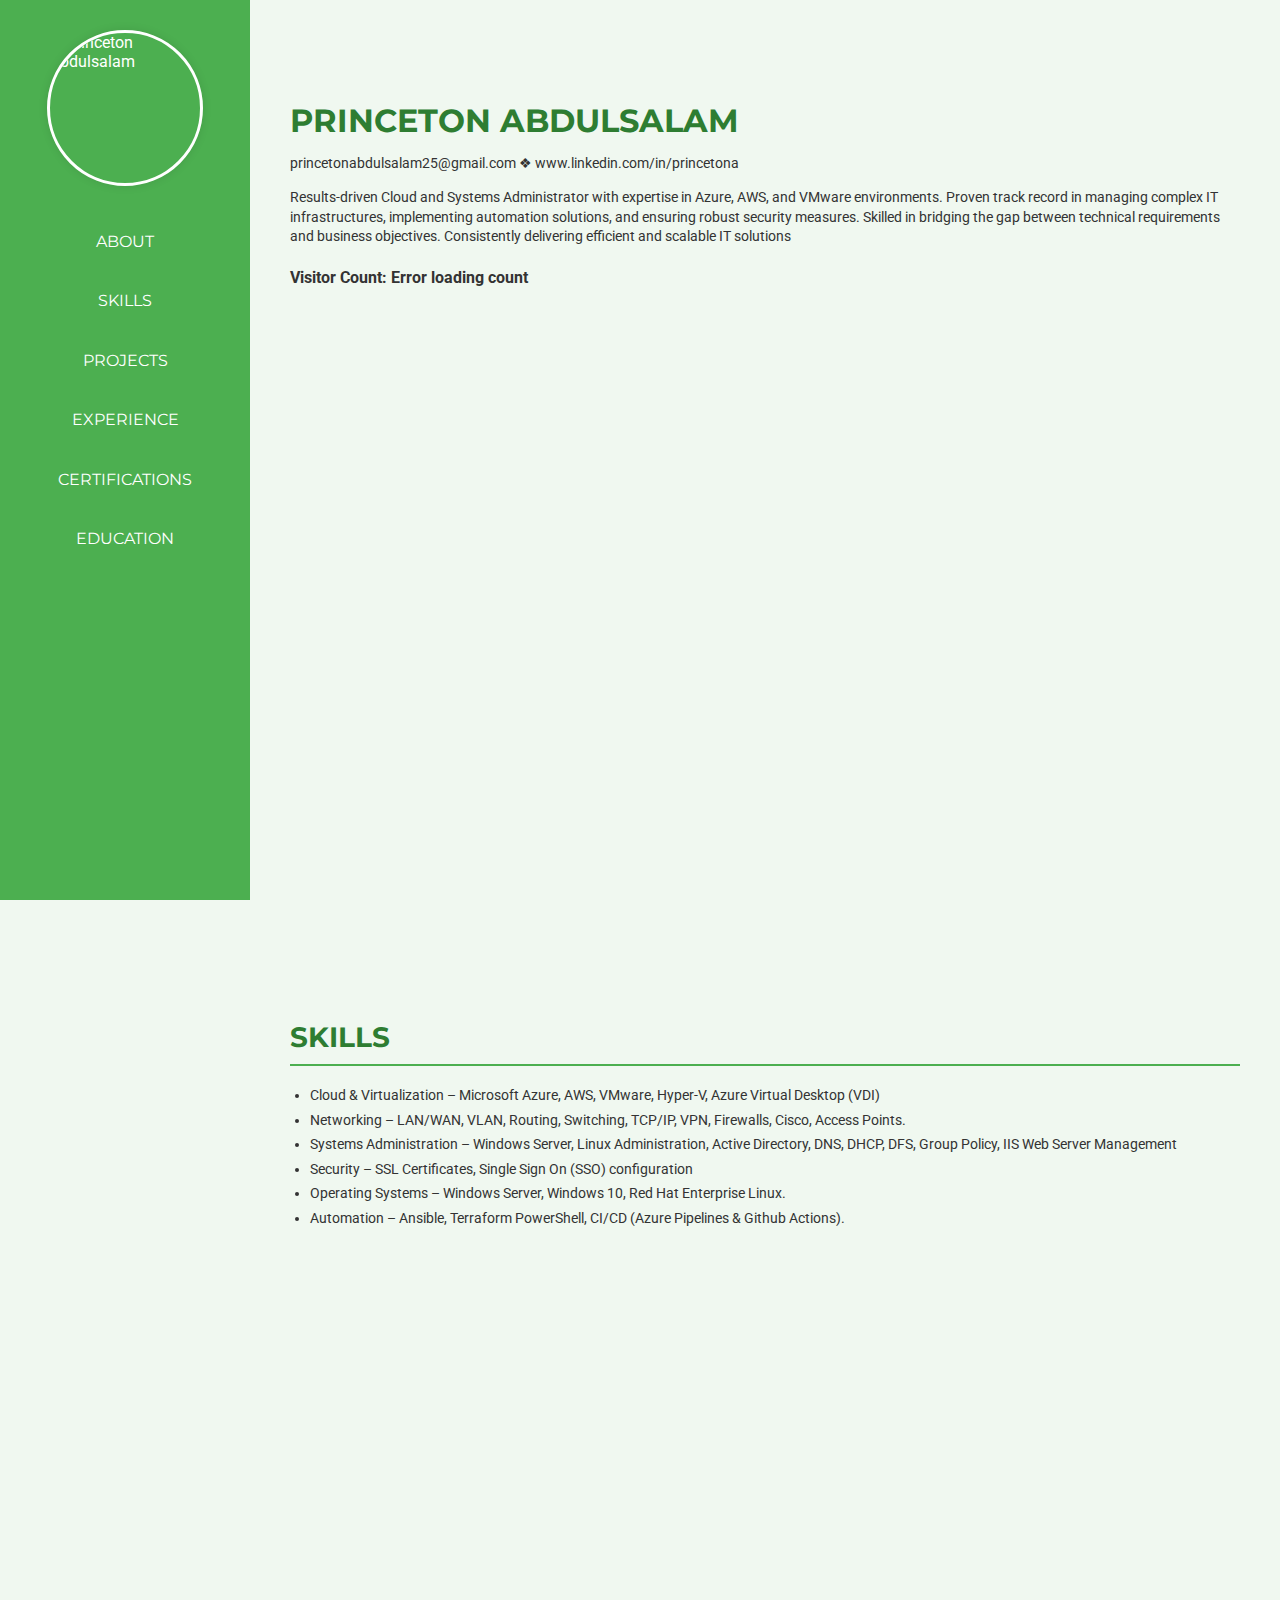
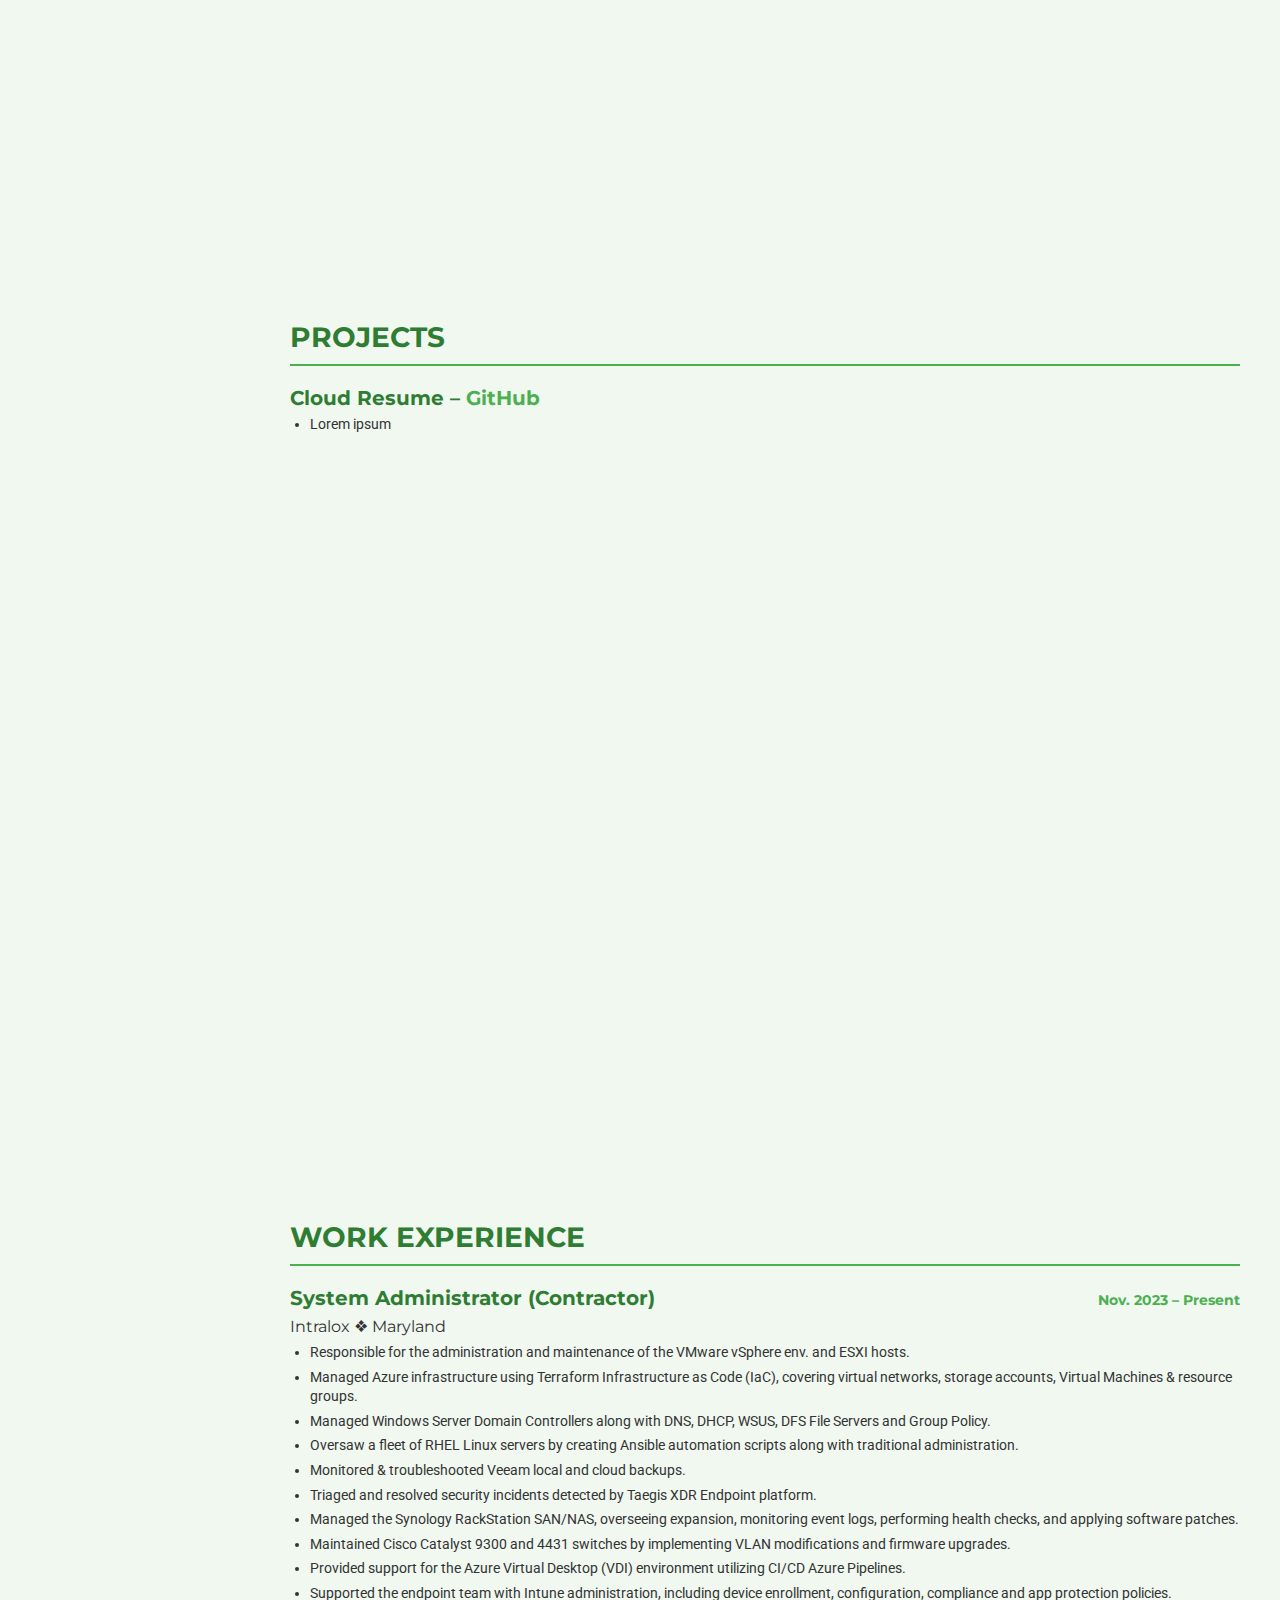
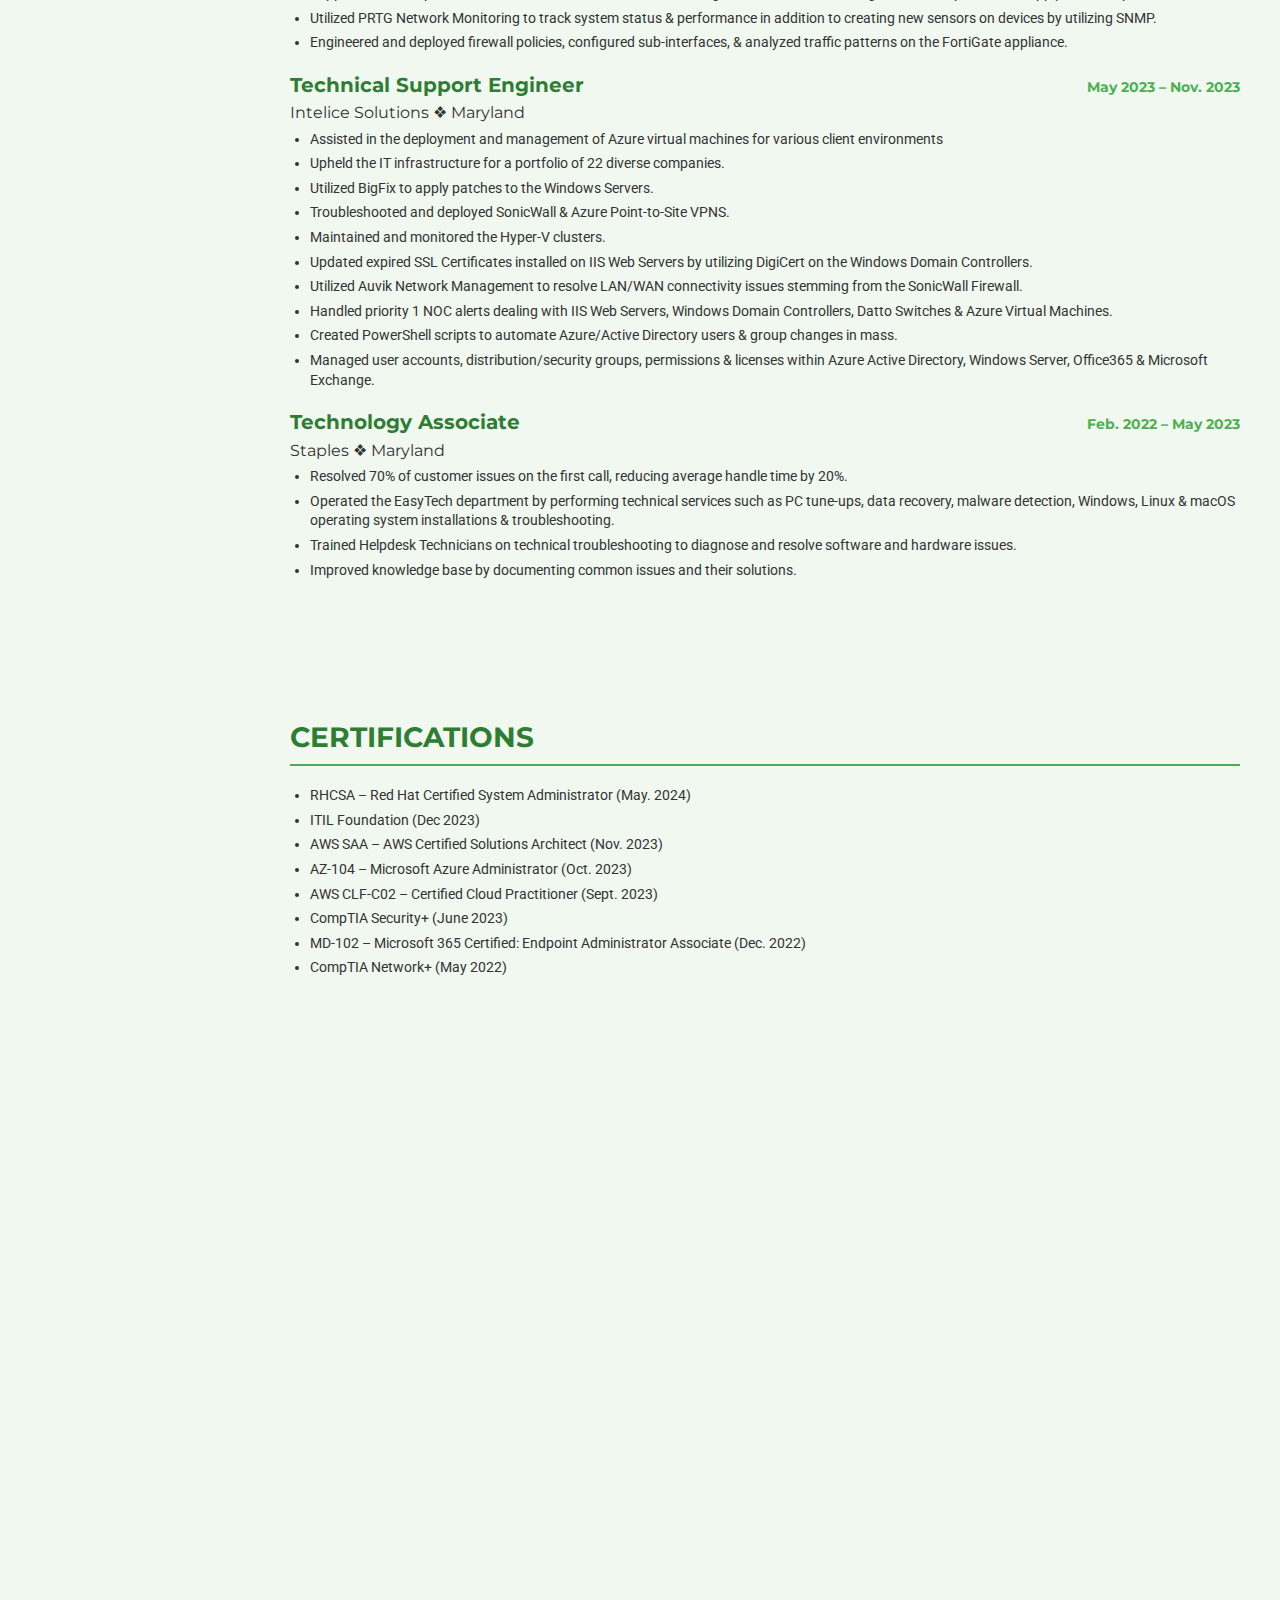
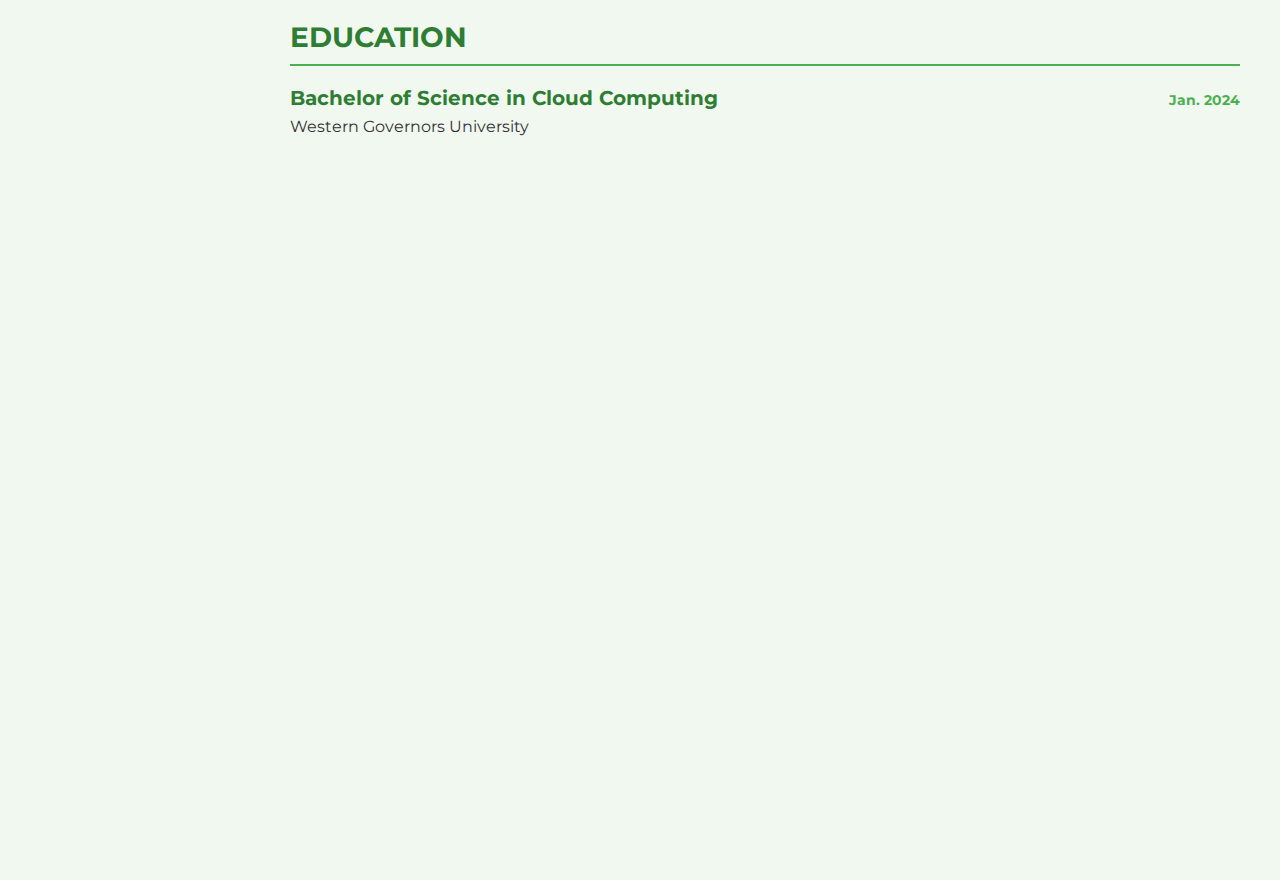
==== frontend_infrastructure/Website Homepage/Resume files/index.html @ 91055bc8 "added website files to local git" ====
<!DOCTYPE html>
<html lang="en">
<head>
    <meta charset="UTF-8">
    <meta name="viewport" content="width=device-width, initial-scale=1.0">
    <title>Princeton Abdulsalam - Resume</title>
    <link rel="stylesheet" href="styles.css">
    <link href="https://fonts.googleapis.com/css2?family=Roboto:wght@300;400;700&family=Montserrat:wght@400;700&display=swap" rel="stylesheet">
    <script src="https://kit.fontawesome.com/your-font-awesome-kit.js" crossorigin="anonymous"></script>
</head>
<body>
    <div class="container">
        <div class="hamburger">
            <span></span>
            <span></span>
            <span></span>
        </div>
        <div class="sidebar">
            <img src="https://media.licdn.com/dms/image/v2/D4E03AQHfR30F-wAJfA/profile-displayphoto-shrink_800_800/profile-displayphoto-shrink_800_800/0/1718891274102?e=1730332800&v=beta&t=MhQxaGRSn_IXWd5eyo-NEE5Fwlp2yYw5iKrDuWVFXso" alt="Princeton Abdulsalam" class="profile-img">
            <nav>
                <ul class="menu">
                    <li><a href="#about" id="about-link">ABOUT</a></li>
                    <li><a href="#skills" id="skills-link">SKILLS</a></li>
                    <li><a href="#projects" id="projects-link">PROJECTS</a></li>
                    <li><a href="#experience" id="experience-link">EXPERIENCE</a></li>
                    <li><a href="#certifications" id="certifications-link">CERTIFICATIONS</a></li>
                    <li><a href="#education" id="education-link">EDUCATION</a></li>
                </ul>
            </nav>
            <div class="social-icons">
                <a href="https://www.linkedin.com/in/princetona" target="_blank"><i class="fab fa-linkedin"></i></a>
                <a href="https://github.com/Princeton45" target="_blank"><i class="fab fa-github"></i></a>
            </div>
        </div>
        <div class="content">
            <section id="about" class="fullscreen-section">
                <h1>PRINCETON ABDULSALAM</h1>
                <p>princetonabdulsalam25@gmail.com ❖ www.linkedin.com/in/princetona</p>
                <p>Results-driven Cloud and Systems Administrator with expertise in Azure, AWS, and VMware environments. Proven track record in managing complex IT infrastructures, implementing automation solutions, and ensuring robust security measures. Skilled in bridging the gap between technical requirements and business objectives. Consistently delivering efficient and scalable IT solutions </p>
                <h4>Visitor Count: <span id="visitor-count">Loading...</span></h4>
            </section>
            
            <section id="skills" class="fullscreen-section">
                <h2>SKILLS</h2>
                <ul>
                    <li>Cloud & Virtualization – Microsoft Azure, AWS, VMware, Hyper-V, Azure Virtual Desktop (VDI)</li>
                    <li>Networking – LAN/WAN, VLAN, Routing, Switching, TCP/IP, VPN, Firewalls, Cisco, Access Points.</li>
                    <li>Systems Administration – Windows Server, Linux Administration, Active Directory, DNS, DHCP, DFS, Group Policy, IIS Web Server Management</li>
                    <li>Security – SSL Certificates, Single Sign On (SSO) configuration</li>
                    <li>Operating Systems – Windows Server, Windows 10, Red Hat Enterprise Linux.</li>
                    <li>Automation – Ansible, Terraform PowerShell, CI/CD (Azure Pipelines & Github Actions).</li>
                </ul>
            </section>

            <section id="projects" class="fullscreen-section">
                <h2>PROJECTS</h2>
                <div class="project-item">
                    <h3>Cloud Resume – <a href="https://github.com" target="_blank">GitHub</a></h3>
                    <ul>
                        <li>Lorem ipsum</li>
                    </ul>
                </div>
            </section>
            
            <section id="experience" class="fullscreen-section">
                <h2>WORK EXPERIENCE</h2>
                <div class="experience-item">
                    <div class="job-header">
                        <h3>System Administrator (Contractor)</h3>
                        <p class="date">Nov. 2023 – Present</p>
                    </div>
                    <p class="company">Intralox ❖ Maryland</p>
                    <ul>
                        <li>Responsible for the administration and maintenance of the VMware vSphere env. and ESXI hosts.</li>
                        <li>Managed Azure infrastructure using Terraform Infrastructure as Code (IaC), covering virtual networks, storage accounts, Virtual Machines & resource groups.</li>
                        <li>Managed Windows Server Domain Controllers along with DNS, DHCP, WSUS, DFS File Servers and Group Policy.</li>
                        <li>Oversaw a fleet of RHEL Linux servers by creating Ansible automation scripts along with traditional administration.</li>
                        <li>Monitored & troubleshooted Veeam local and cloud backups.</li>
                        <li>Triaged and resolved security incidents detected by Taegis XDR Endpoint platform.</li>
                        <li>Managed the Synology RackStation SAN/NAS, overseeing expansion, monitoring event logs, performing health checks, and applying software patches.</li>
                        <li>Maintained Cisco Catalyst 9300 and 4431 switches by implementing VLAN modifications and firmware upgrades.</li>
                        <li>Provided support for the Azure Virtual Desktop (VDI) environment utilizing CI/CD Azure Pipelines.</li>
                        <li>Supported the endpoint team with Intune administration, including device enrollment, configuration, compliance and app protection policies.</li>
                        <li>Utilized PRTG Network Monitoring to track system status & performance in addition to creating new sensors on devices by utilizing SNMP.</li>
                        <li>Engineered and deployed firewall policies, configured sub-interfaces, & analyzed traffic patterns on the FortiGate appliance.</li>
                    </ul>
                </div>
                <div class="experience-item">
                    <div class="job-header">
                        <h3>Technical Support Engineer</h3>
                        <p class="date">May 2023 – Nov. 2023</p>
                    </div>
                    <p class="company">Intelice Solutions ❖ Maryland</p>
                    <ul>
                        <li>Assisted in the deployment and management of Azure virtual machines for various client environments</li>
                        <li>Upheld the IT infrastructure for a portfolio of 22 diverse companies.</li>
                        <li>Utilized BigFix to apply patches to the Windows Servers.</li>
                        <li>Troubleshooted and deployed SonicWall & Azure Point-to-Site VPNS.</li>
                        <li>Maintained and monitored the Hyper-V clusters.</li>
                        <li>Updated expired SSL Certificates installed on IIS Web Servers by utilizing DigiCert on the Windows Domain Controllers.</li>
                        <li>Utilized Auvik Network Management to resolve LAN/WAN connectivity issues stemming from the SonicWall Firewall.</li>
                        <li>Handled priority 1 NOC alerts dealing with IIS Web Servers, Windows Domain Controllers, Datto Switches & Azure Virtual Machines.</li>
                        <li>Created PowerShell scripts to automate Azure/Active Directory users & group changes in mass.</li>
                        <li>Managed user accounts, distribution/security groups, permissions & licenses within Azure Active Directory, Windows Server, Office365 & Microsoft Exchange.</li>
                    </ul>
                </div>
                <div class="experience-item">
                    <div class="job-header">
                        <h3>Technology Associate</h3>
                        <p class="date">Feb. 2022 – May 2023</p>
                    </div>
                    <p class="company">Staples ❖ Maryland</p>
                    <ul>
                        <li>Resolved 70% of customer issues on the first call, reducing average handle time by 20%.</li>
                        <li>Operated the EasyTech department by performing technical services such as PC tune-ups, data recovery, malware detection, Windows, Linux & macOS operating system installations & troubleshooting.</li>
                        <li>Trained Helpdesk Technicians on technical troubleshooting to diagnose and resolve software and hardware issues.</li>
                        <li>Improved knowledge base by documenting common issues and their solutions.</li>
                    </ul>
                </div>
            </section>
            
            <section id="certifications" class="fullscreen-section">
                <h2>CERTIFICATIONS</h2>
                <ul>
                    <li>RHCSA – Red Hat Certified System Administrator (May. 2024)</li>
                    <li>ITIL Foundation (Dec 2023)</li>
                    <li>AWS SAA – AWS Certified Solutions Architect (Nov. 2023)</li>
                    <li>AZ-104 – Microsoft Azure Administrator (Oct. 2023)</li>
                    <li>AWS CLF-C02 – Certified Cloud Practitioner (Sept. 2023)</li>
                    <li>CompTIA Security+ (June 2023)</li>
                    <li>MD-102 – Microsoft 365 Certified: Endpoint Administrator Associate (Dec. 2022)</li>
                    <li>CompTIA Network+ (May 2022)</li>
                </ul>
            </section>
            
            <section id="education" class="fullscreen-section">
                <h2>EDUCATION</h2>
                <div class="education-item">
                    <div class="job-header">
                        <h3>Bachelor of Science in Cloud Computing</h3>
                        <p class="date">Jan. 2024</p>
                    </div>
                    <p class="company">Western Governors University</p>
                </div>
            </section>
        </div>
    </div>
    <script src="visitor-counter.js"></script>
    <script>
        document.addEventListener('DOMContentLoaded', (event) => {
            const menuLinks = document.querySelectorAll('.menu a');
            const hamburger = document.querySelector('.hamburger');
            const sidebar = document.querySelector('.sidebar');
            
            menuLinks.forEach(link => {
                link.addEventListener('click', function(e) {
                    e.preventDefault();
                    const targetId = this.getAttribute('href').substring(1);
                    const targetElement = document.getElementById(targetId);
                    
                    if (targetElement) {
                        targetElement.scrollIntoView({
                            behavior: 'smooth',
                            block: 'start'
                        });
                    }
    
                    if (window.innerWidth <= 768) {
                        sidebar.classList.remove('active');
                    }
                });
            });
    
            hamburger.addEventListener('click', () => {
                sidebar.classList.toggle('active');
            });
    
            document.addEventListener('click', (e) => {
                if (!sidebar.contains(e.target) && !hamburger.contains(e.target)) {
                    sidebar.classList.remove('active');
                }
            });
        });
    </script>
</body>
</html>
---- frontend_infrastructure/Website Homepage/Resume files/styles.css ----
@import url('https://fonts.googleapis.com/css2?family=Roboto:wght@300;400;700&family=Montserrat:wght@400;700&display=swap');

:root {
    --sidebar-width: 250px;
    --primary-color: #4CAF50;
    --primary-dark: #2E7D32;
    --text-color: #333;
    --background-color: #f0f8f0;
}

body, html {
    margin: 0;
    padding: 0;
    font-family: 'Roboto', Arial, sans-serif;
    scroll-behavior: smooth;
    background-color: var(--background-color);
    color: var(--text-color);
}

.container {
    display: flex;
    min-height: 100vh;
}

.sidebar {
    width: var(--sidebar-width);
    background-color: var(--primary-color);
    color: white;
    padding: 30px;
    position: fixed;
    height: 100vh;
    overflow-y: auto;
    box-sizing: border-box;
    display: flex;
    flex-direction: column;
    align-items: center;
    transition: transform 0.3s ease-in-out;
    z-index: 1000;
}

.content {
    margin-left: var(--sidebar-width);
    width: calc(100% - var(--sidebar-width));
    overflow-y: auto;
    padding: 40px;
    box-sizing: border-box;
}

.profile-img {
    width: 150px;
    height: 150px;
    border-radius: 50%;
    margin-bottom: 30px;
    border: 3px solid white;
    box-shadow: 0 0 10px rgba(0,0,0,0.1);
}

.menu {
    list-style-type: none;
    padding: 0;
    width: 100%;
}

.menu li {
    margin-bottom: 15px;
    text-align: center;
}

.menu a {
    font-family: 'Montserrat', sans-serif;
    color: white;
    text-decoration: none;
    font-size: 16px;
    padding: 10px 0;
    display: block;
    transition: all 0.3s ease;
    font-weight: 400;
}

.menu a:hover {
    transform: translateY(-3px);
    text-shadow: 0 2px 4px rgba(0,0,0,0.2);
}

.menu a::after {
    content: '';
    display: block;
    width: 0;
    height: 2px;
    background: white;
    transition: width 0.3s;
    margin: 0 auto;
}

.menu a:hover::after {
    width: 50%;
}

h1 {
    font-family: 'Montserrat', sans-serif;
    color: var(--primary-dark);
    font-size: 32px;
    font-weight: 700;
    margin-bottom: 10px;
}

h2 {
    font-family: 'Montserrat', sans-serif;
    color: var(--primary-dark);
    font-size: 28px;
    font-weight: 700;
    margin-top: 40px;
    margin-bottom: 20px;
    text-transform: uppercase;
    border-bottom: 2px solid var(--primary-color);
    padding-bottom: 10px;
}

h3 {
    font-family: 'Montserrat', sans-serif;
    color: var(--primary-dark);
    font-size: 20px;
    font-weight: 700;
    margin-top: 0;
    margin-bottom: 5px;
}

p {
    font-size: 14px;
    line-height: 1.4;
    margin-bottom: 10px;
}

.social-icons {
    margin-top: 30px;
}

.social-icons a {
    color: white;
    margin: 0 10px;
    font-size: 24px;
    transition: transform 0.3s ease;
}

.social-icons a:hover {
    transform: scale(1.2);
}

.fullscreen-section {
    min-height: 100vh;
    box-sizing: border-box;
    scroll-snap-align: start;
    padding: 40px 0;
}

.fullscreen-section:last-child {
    min-height: 100vh;
}

html {
    scroll-padding-top: 20px;
}

ul {
    padding-left: 20px;
    margin-top: 5px;
}

ul li {
    margin-bottom: 5px;
    font-size: 14px;
    line-height: 1.4;
}

a {
    color: var(--primary-color);
    text-decoration: none;
}

a:hover {
    text-decoration: underline;
}

.date {
    font-family: 'Montserrat', sans-serif;
    font-weight: 700;
    color: var(--primary-color);
    font-size: 14px;
    margin-top: 0;
    margin-bottom: 5px;
}

.company {
    font-family: 'Montserrat', sans-serif;
    color: var(--text-color);
    font-size: 16px;
    font-weight: 400;
    margin-top: 0;
    margin-bottom: 5px;
}

.job-header {
    display: flex;
    justify-content: space-between;
    align-items: baseline;
}

.experience-item, .education-item, .project-item {
    margin-bottom: 20px;
}

/* Hamburger menu */
.hamburger {
    display: none;
    cursor: pointer;
    position: fixed;
    top: 20px;
    right: 20px;
    z-index: 1001;
    background: var(--primary-color);
    padding: 10px;
    border-radius: 5px;
}

.hamburger span {
    display: block;
    width: 25px;
    height: 3px;
    background-color: white;
    margin: 5px 0;
}

/* Media Queries for Responsive Design */
@media (max-width: 1024px) {
    :root {
        --sidebar-width: 200px;
    }

    h1 { font-size: 28px; }
    h2 { font-size: 24px; }
    h3 { font-size: 18px; }
    p, ul li { font-size: 13px; }
}

@media (max-width: 768px) {
    .container {
        flex-direction: column;
    }

    .sidebar {
        width: 100%;
        height: auto;
        position: fixed;
        padding: 20px;
        transform: translateY(-100%);
    }

    .sidebar.active {
        transform: translateY(0);
    }

    .content {
        margin-left: 0;
        width: 100%;
        padding: 20px;
        margin-top: 60px; /* Add space for the hamburger menu */
    }

    .hamburger {
        display: block;
    }

    .fullscreen-section {
        min-height: auto;
        padding: 40px 0;
    }
}

@media (max-width: 480px) {
    h1 { font-size: 24px; }
    h2 { font-size: 20px; }
    h3 { font-size: 16px; }
    p, ul li { font-size: 12px; }

    .profile-img {
        width: 120px;
        height: 120px;
    }
}
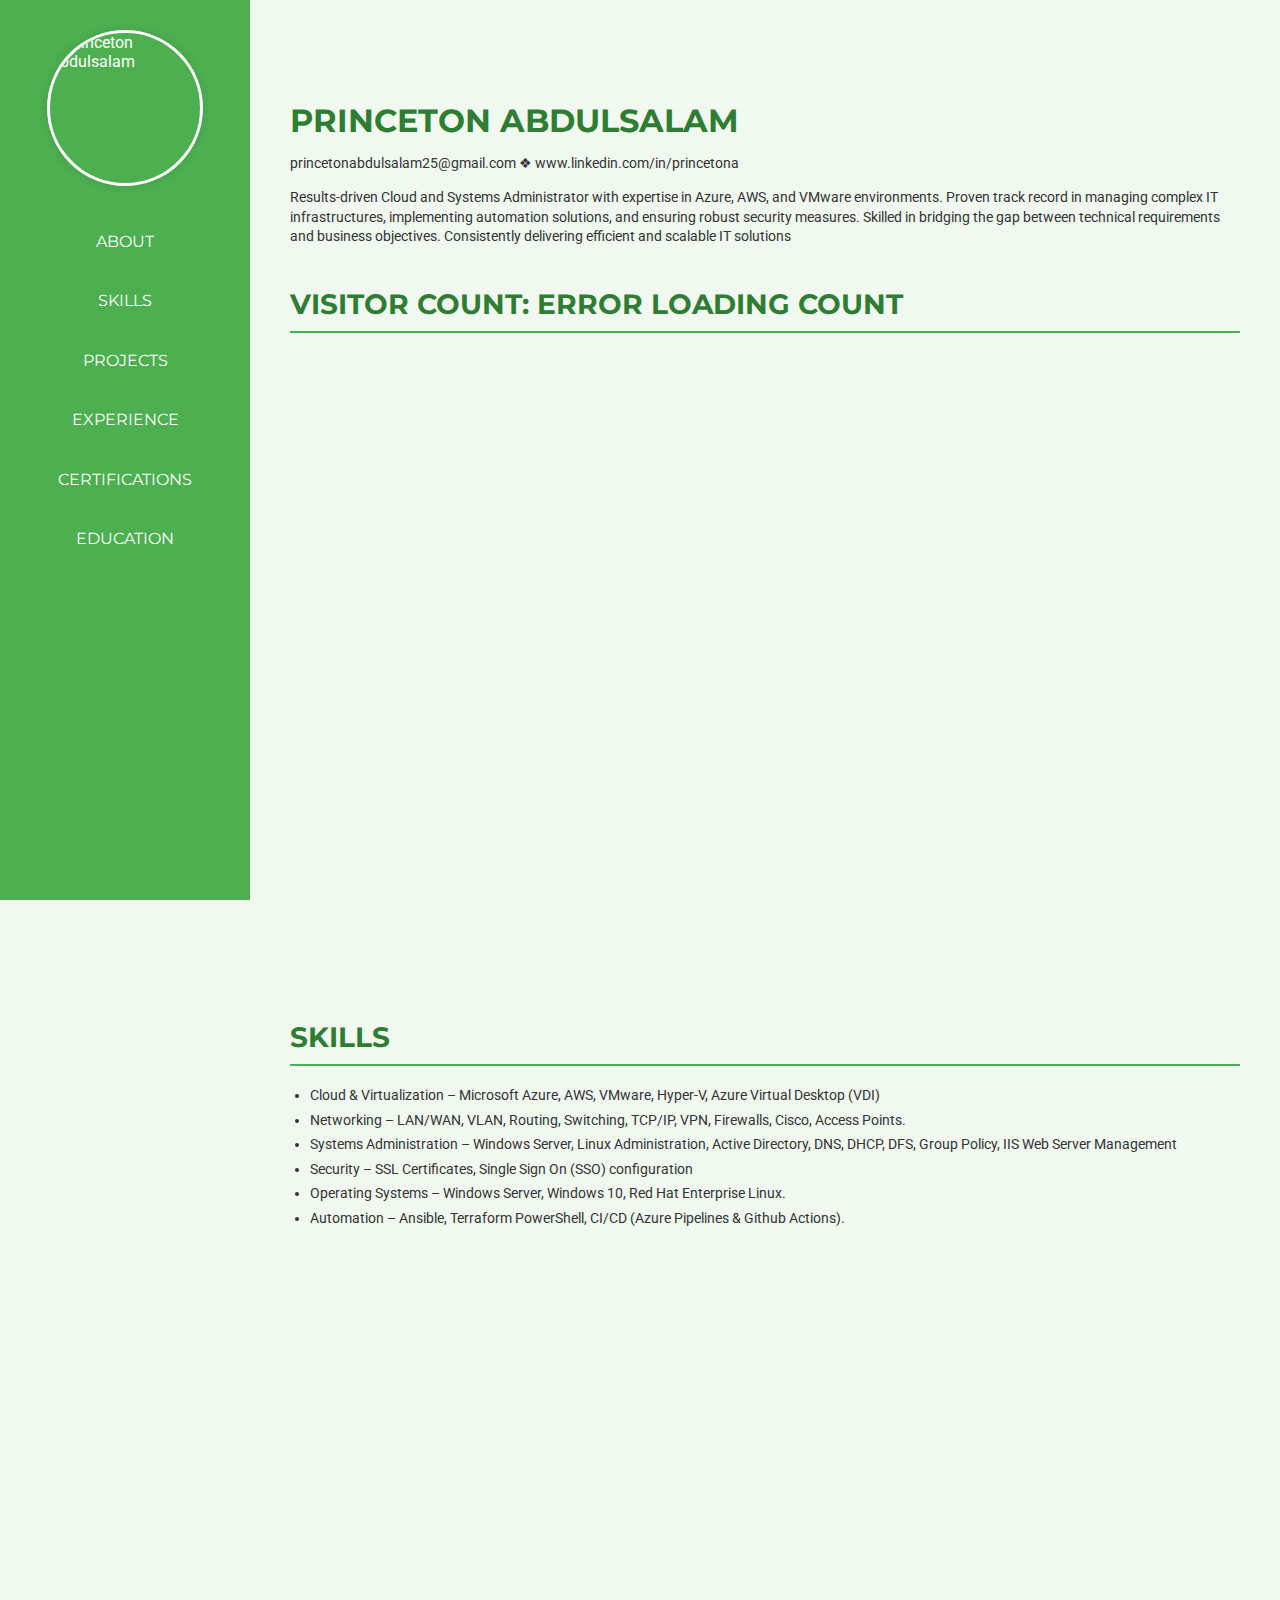
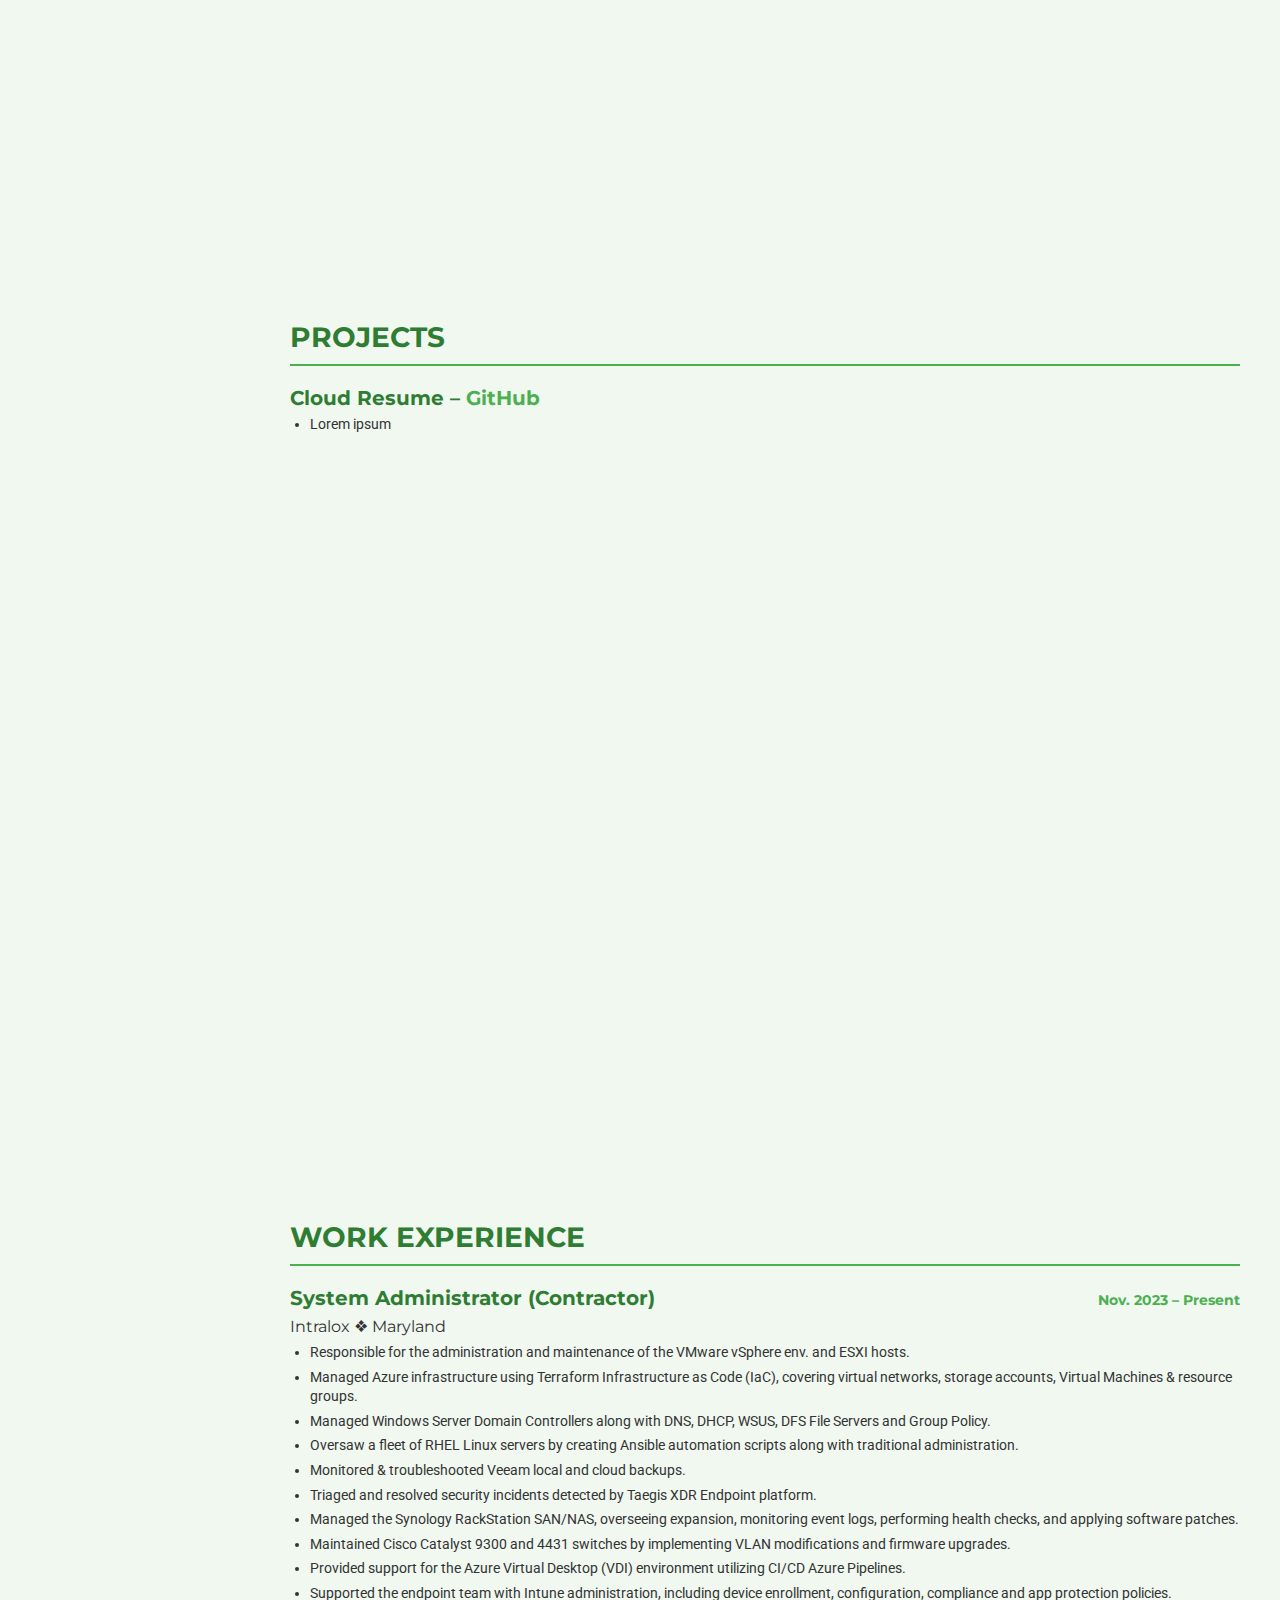
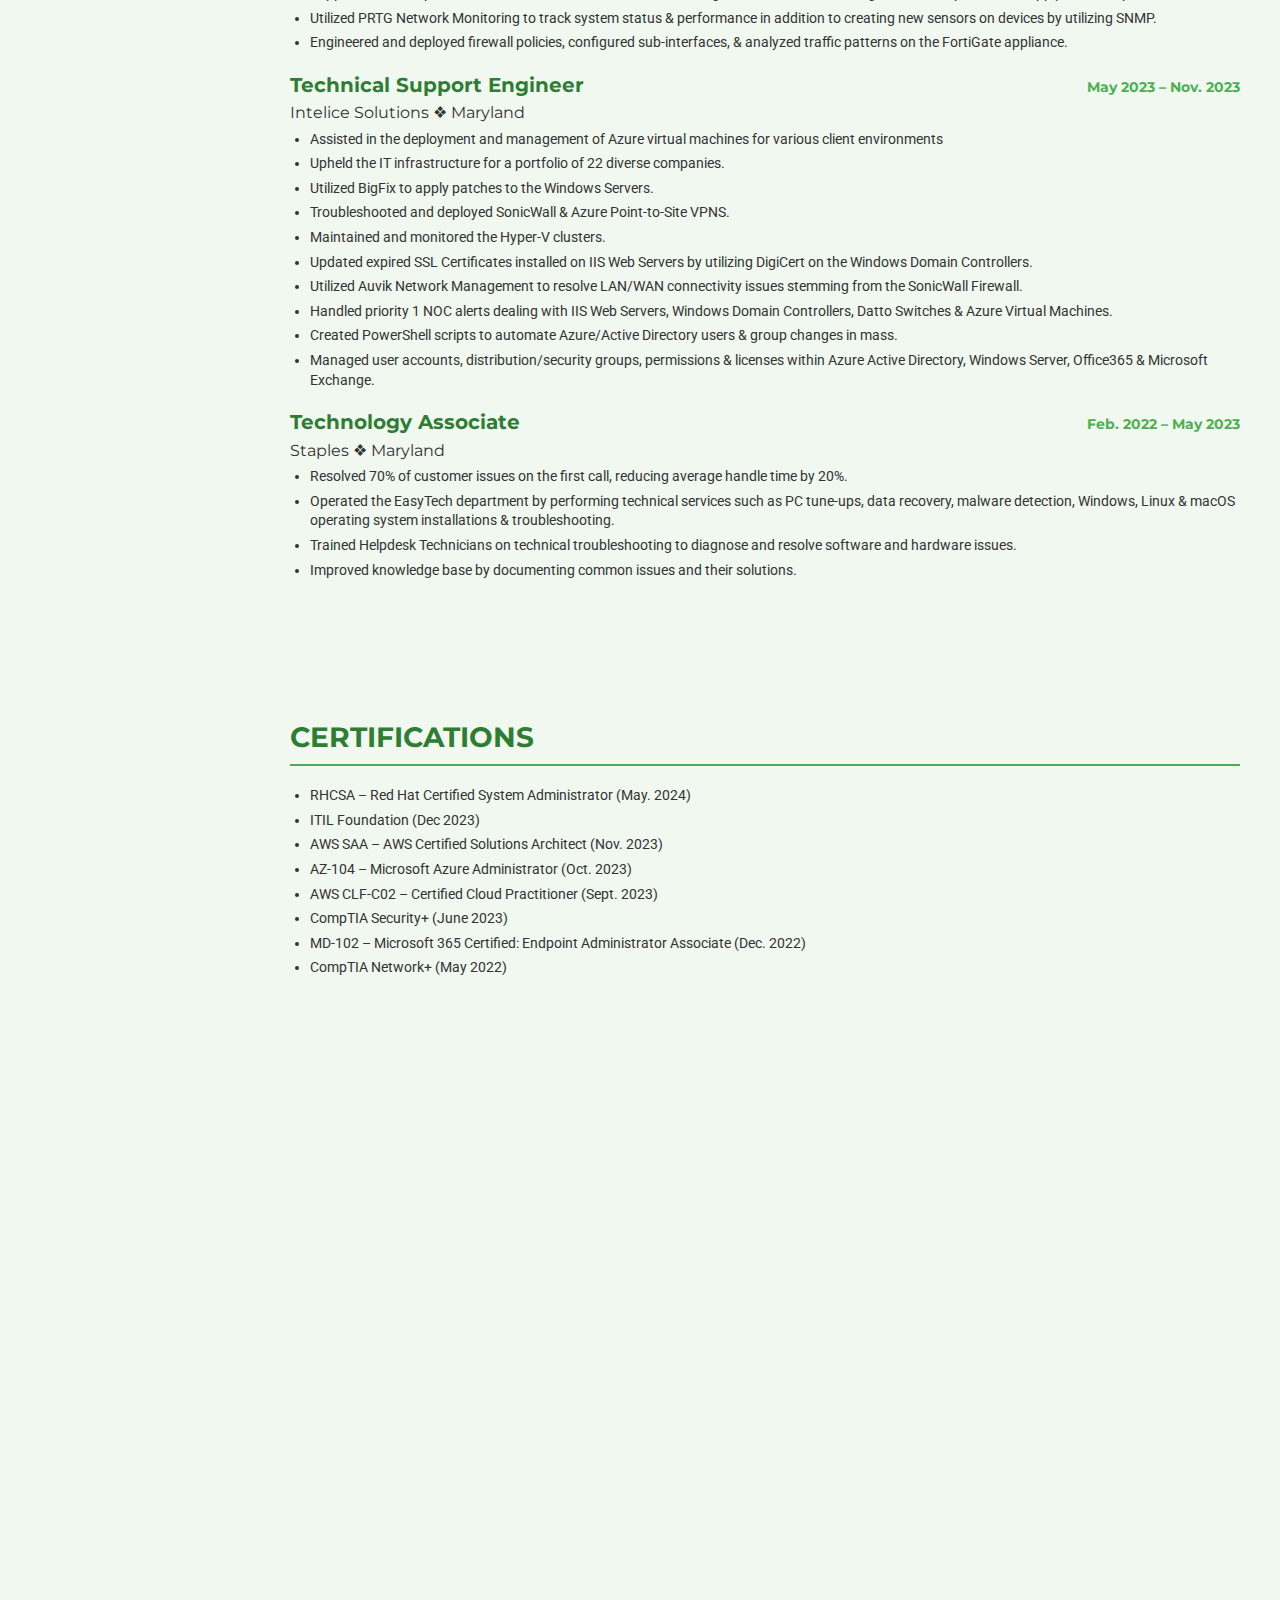
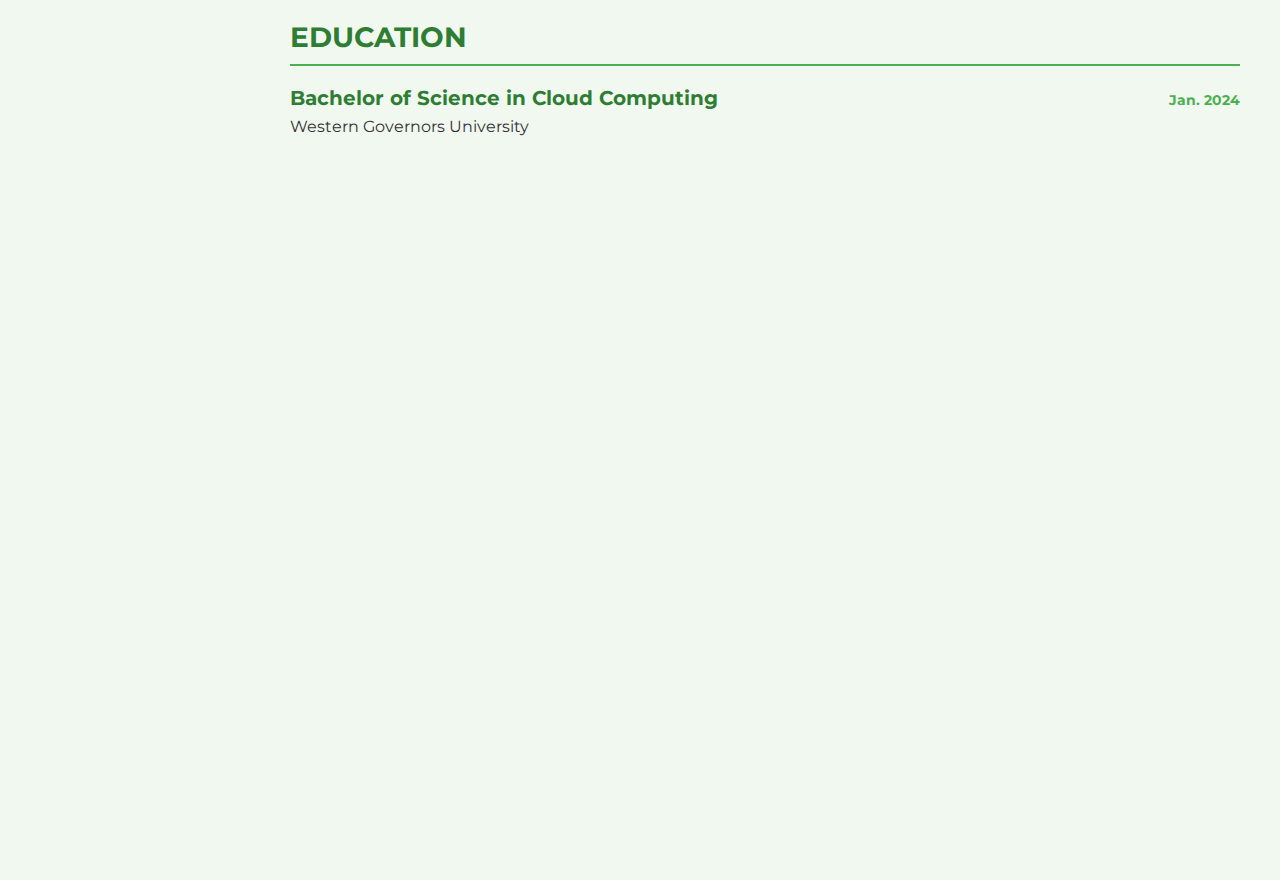
==== commit 05add814: "changed title2" ====
--- a/frontend_infrastructure/Website Homepage/Resume files/index.html
+++ b/frontend_infrastructure/Website Homepage/Resume files/index.html
@@ -37,7 +37,7 @@
                 <h1>PRINCETON ABDULSALAM</h1>
                 <p>princetonabdulsalam25@gmail.com ❖ www.linkedin.com/in/princetona</p>
                 <p>Results-driven Cloud and Systems Administrator with expertise in Azure, AWS, and VMware environments. Proven track record in managing complex IT infrastructures, implementing automation solutions, and ensuring robust security measures. Skilled in bridging the gap between technical requirements and business objectives. Consistently delivering efficient and scalable IT solutions </p>
-                <h4>Visitor Count: <span id="visitor-count">Loading...</span></h4>
+                <h2>Visitor Count: <span id="visitor-count">Loading...</span></h2>
             </section>
             
             <section id="skills" class="fullscreen-section">
